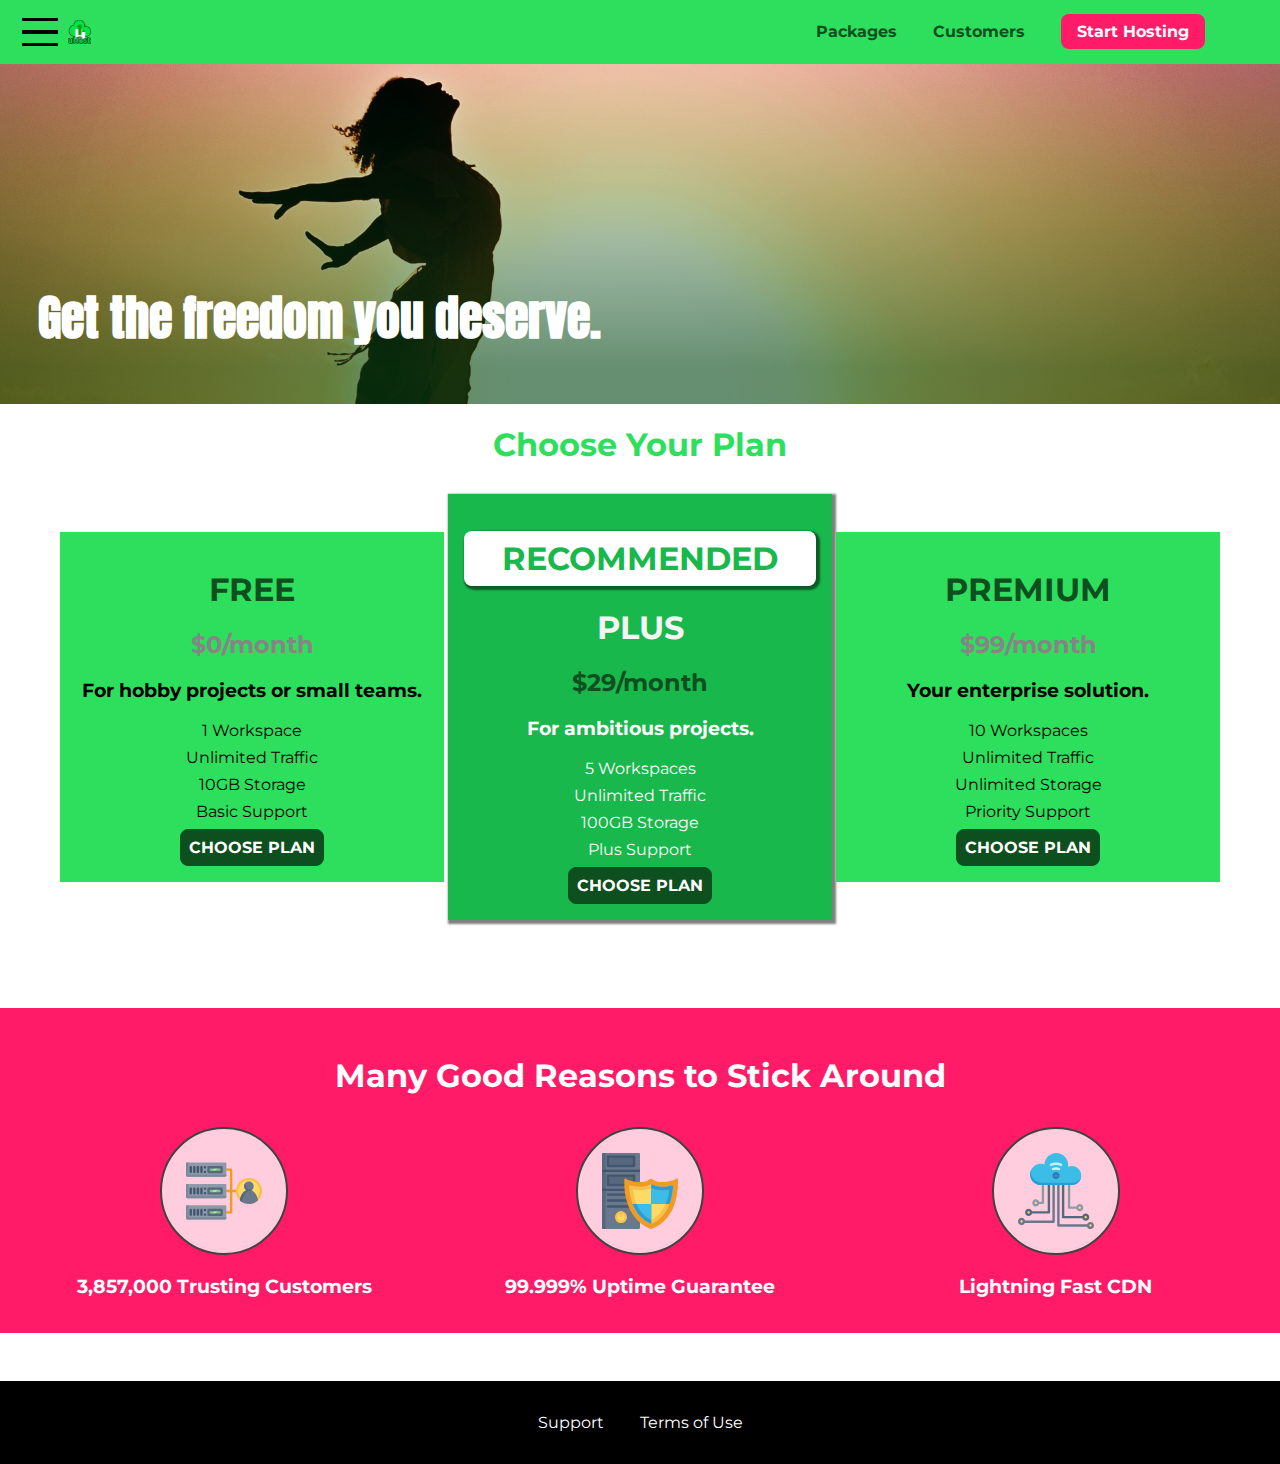
==== index.html @ 0b4457ab "First commit - desktop design, started mobile" ====
<!DOCTYPE html>
<html lang="en">

<head>
    <meta charset="UTF-8">
    <meta http-equiv="X-UA-Compatible" content="ie=edge">
    <meta name="viewport" content="width=device-width, initial-scale=1.0">
    <title>uHost</title>
    <link rel="shortcut icon" href="favicon.png">
    <link href="https://fonts.googleapis.com/css?family=Anton" rel="stylesheet">
    <link href="https://fonts.googleapis.com/css?family=Montserrat:400,700" rel="stylesheet">
    <link rel="stylesheet" href="shared.css">
    <link rel="stylesheet" href="main.css">
</head>
<body>
    <div class="backdrop"></div>
    <div class="modal">
        <h1 class="modal__title">Do you want to continue?</h1>
        <div class="modal__actions">
            <a href="start-hosting/index.html" class="modal__action">Yes!</a>
            <button class="modal__action modal__action--negative" type="button">No!</button>
        </div>
    </div>
    <header class="main-header">
        <div>
            <button class="toggle-button">
                <span class="toggle-button__bar"></span>
                <span class="toggle-button__bar"></span>
                <span class="toggle-button__bar"></span>
            </button>
            <a href="index.html" class="main-header__brand">
                <img src="images/uhost-icon.png" alt="uHost - Your favorite hosting company"/>
            </a>
        </div>
        <nav class="main-nav">
            <ul class="main-nav__items">
                <li class="main-nav__item">
                    <a href="packages/index.html">Packages</a>
                </li>
                <li class="main-nav__item">
                    <a href="customers/index.html">Customers</a>
                </li>
                <li class="main-nav__item main-nav__item--cta">
                    <a href="start-hosting/index.html">Start Hosting</a>
                </li>
            </ul>
        </nav>
    </header>
    <nav class="mobile-nav">
        <ul class="mobile-nav__items">
            <li class="mobile-nav__item">
                <a href="packages/index.html">Packages</a>
            </li>
            <li class="mobile-nav__item">
                <a href="customers/index.html">Customers</a>
            </li>
            <li class="mobile-nav__item mobile-nav__item--cta">
                <a href="start-hosting/index.html">Start Hosting</a>
            </li>
        </ul>
    </nav>
    <main>
        <section id="product-overview">
            <h1>Get the freedom you deserve.</h1>
        </section>
        <section id="plans">
            <h1 class="section-title">Choose Your Plan</h1>
            <div class="plan_list">
                <article class="plan">
                    <h1 class="plan__title">FREE</h1>
                    <h2 class="plan__price">$0/month</h2>
                    <h3>For hobby projects or small teams.</h3>
                    <ul class="plan__features">
                        <li class="plan__feature">1 Workspace</li>
                        <li class="plan__feature">Unlimited Traffic</li>
                        <li class="plan__feature">10GB Storage</li>
                        <li class="plan__feature">Basic Support</li>
                    </ul>
                    <div>
                        <button class="button">CHOOSE PLAN</button>
                    </div>
                </article>
                <article class="plan plan--highlighted">
                    <h1 class="plan__annotation">RECOMMENDED</h1>
                    <h1 class="plan__title">PLUS</h1>
                    <h2 class="plan__price">$29/month</h2>
                    <h3>For ambitious projects.</h3>
                    <ul class="plan__features">
                        <li class="plan__feature">5 Workspaces</li>
                        <li class="plan__feature">Unlimited Traffic</li>
                        <li class="plan__feature">100GB Storage</li>
                        <li class="plan__feature">Plus Support</li>
                    </ul>
                    <div>
                        <button class="button">CHOOSE PLAN</button>
                    </div>
                </article>
                <article class="plan">
                    <h1 class="plan__title">PREMIUM</h1>
                    <h2 class="plan__price">$99/month</h2>
                    <h3>Your enterprise solution.</h3>
                    <ul class="plan__features">
                        <li class="plan__feature">10 Workspaces</li>
                        <li class="plan__feature">Unlimited Traffic</li>
                        <li class="plan__feature">Unlimited Storage</li>
                        <li class="plan__feature">Priority Support</li>
                    </ul>
                    <div>
                        <button class="button">CHOOSE PLAN</button>
                    </div>
                </article>
            </div>
        </section>
        <section id="key-features">
            <h1 class="section-title">Many Good Reasons to Stick Around</h1>
            <ul class="key-features__list">
                <li class="key-feature">
                    <div class="key-feature__image">
                        <svg viewBox="0 0 512 512">
                            <path style="fill:#F09B24;" d="M344,248h-32V112c0-4.418-3.582-8-8-8h-40c-4.418,0-8,3.582-8,8s3.582,8,8,8h32v128h-32  c-4.418,0-8,3.582-8,8s3.582,8,8,8h32v128h-32c-4.418,0-8,3.582-8,8s3.582,8,8,8h40c4.418,0,8-3.582,8-8V264h32c4.418,0,8-3.582,8-8  S348.418,248,344,248z"
                            />
                            <path style="fill:#8E9AA9;" d="M264,64H8c-4.418,0-8,3.582-8,8v80c0,4.418,3.582,8,8,8h256c4.418,0,8-3.582,8-8V72  C272,67.582,268.418,64,264,64z"
                            />
                            <path style="fill:#7C899B;" d="M24,144c-4.418,0-8-3.582-8-8V64H8c-4.418,0-8,3.582-8,8v80c0,4.418,3.582,8,8,8h256  c4.418,0,8-3.582,8-8v-8H24z"
                            />
                            <rect x="152" y="96" style="fill:#B8E3A8;" width="88" height="32" />
                            <g>
                                <polygon style="fill:#7EC97D;" points="152,96 152,128 166,128 198,96  " />
                                <polygon style="fill:#7EC97D;" points="220,96 188,128 240,128 240,96  " />
                            </g>
                            <path style="fill:#56677E;" d="M240,136h-88c-4.418,0-8-3.582-8-8V96c0-4.418,3.582-8,8-8h88c4.418,0,8,3.582,8,8v32  C248,132.418,244.418,136,240,136z M160,120h72v-16h-72V120z"
                            />
                            <g>
                                <path style="fill:#435670;" d="M32,136c-4.418,0-8-3.582-8-8V96c0-4.418,3.582-8,8-8s8,3.582,8,8v32C40,132.418,36.418,136,32,136z   "
                                />
                                <path style="fill:#435670;" d="M56,136c-4.418,0-8-3.582-8-8V96c0-4.418,3.582-8,8-8s8,3.582,8,8v32C64,132.418,60.418,136,56,136z   "
                                />
                                <path style="fill:#435670;" d="M80,136c-4.418,0-8-3.582-8-8V96c0-4.418,3.582-8,8-8s8,3.582,8,8v32C88,132.418,84.418,136,80,136z   "
                                />
                                <path style="fill:#435670;" d="M104,136c-4.418,0-8-3.582-8-8V96c0-4.418,3.582-8,8-8s8,3.582,8,8v32   C112,132.418,108.418,136,104,136z"
                                />
                                <path style="fill:#435670;" d="M128,105c-4.418,0-8-3.582-8-8v-1c0-4.418,3.582-8,8-8s8,3.582,8,8v1   C136,101.418,132.418,105,128,105z"
                                />
                                <path style="fill:#435670;" d="M128,136c-4.418,0-8-3.582-8-8v-1c0-4.418,3.582-8,8-8s8,3.582,8,8v1   C136,132.418,132.418,136,128,136z"
                                />
                            </g>
                            <path style="fill:#8E9AA9;" d="M264,208H8c-4.418,0-8,3.582-8,8v80c0,4.418,3.582,8,8,8h256c4.418,0,8-3.582,8-8v-80  C272,211.582,268.418,208,264,208z"
                            />
                            <path style="fill:#7C899B;" d="M24,288c-4.418,0-8-3.582-8-8v-72H8c-4.418,0-8,3.582-8,8v80c0,4.418,3.582,8,8,8h256  c4.418,0,8-3.582,8-8v-8H24z"
                            />
                            <rect x="152" y="240" style="fill:#B8E3A8;" width="88" height="32" />
                            <g>
                                <polygon style="fill:#7EC97D;" points="152,240 152,272 166,272 198,240  " />
                                <polygon style="fill:#7EC97D;" points="220,240 188,272 240,272 240,240  " />
                            </g>
                            <path style="fill:#56677E;" d="M240,280h-88c-4.418,0-8-3.582-8-8v-32c0-4.418,3.582-8,8-8h88c4.418,0,8,3.582,8,8v32  C248,276.418,244.418,280,240,280z M160,264h72v-16h-72V264z"
                            />
                            <g>
                                <path style="fill:#435670;" d="M32,280c-4.418,0-8-3.582-8-8v-32c0-4.418,3.582-8,8-8s8,3.582,8,8v32C40,276.418,36.418,280,32,280   z"
                                />
                                <path style="fill:#435670;" d="M56,280c-4.418,0-8-3.582-8-8v-32c0-4.418,3.582-8,8-8s8,3.582,8,8v32C64,276.418,60.418,280,56,280   z"
                                />
                                <path style="fill:#435670;" d="M80,280c-4.418,0-8-3.582-8-8v-32c0-4.418,3.582-8,8-8s8,3.582,8,8v32C88,276.418,84.418,280,80,280   z"
                                />
                                <path style="fill:#435670;" d="M104,280c-4.418,0-8-3.582-8-8v-32c0-4.418,3.582-8,8-8s8,3.582,8,8v32   C112,276.418,108.418,280,104,280z"
                                />
                                <path style="fill:#435670;" d="M128,249c-4.418,0-8-3.582-8-8v-1c0-4.418,3.582-8,8-8s8,3.582,8,8v1   C136,245.418,132.418,249,128,249z"
                                />
                                <path style="fill:#435670;" d="M128,280c-4.418,0-8-3.582-8-8v-1c0-4.418,3.582-8,8-8s8,3.582,8,8v1   C136,276.418,132.418,280,128,280z"
                                />
                            </g>
                            <path style="fill:#8E9AA9;" d="M264,352H8c-4.418,0-8,3.582-8,8v80c0,4.418,3.582,8,8,8h256c4.418,0,8-3.582,8-8v-80  C272,355.582,268.418,352,264,352z"
                            />
                            <path style="fill:#7C899B;" d="M24,432c-4.418,0-8-3.582-8-8v-72H8c-4.418,0-8,3.582-8,8v80c0,4.418,3.582,8,8,8h256  c4.418,0,8-3.582,8-8v-8H24z"
                            />
                            <rect x="152" y="384" style="fill:#B8E3A8;" width="88" height="32" />
                            <g>
                                <polygon style="fill:#7EC97D;" points="152,384 152,416 166,416 198,384  " />
                                <polygon style="fill:#7EC97D;" points="220,384 188,416 240,416 240,384  " />
                            </g>
                            <path style="fill:#56677E;" d="M240,424h-88c-4.418,0-8-3.582-8-8v-32c0-4.418,3.582-8,8-8h88c4.418,0,8,3.582,8,8v32  C248,420.418,244.418,424,240,424z M160,408h72v-16h-72V408z"
                            />
                            <g>
                                <path style="fill:#435670;" d="M32,424c-4.418,0-8-3.582-8-8v-32c0-4.418,3.582-8,8-8s8,3.582,8,8v32C40,420.418,36.418,424,32,424   z"
                                />
                                <path style="fill:#435670;" d="M56,424c-4.418,0-8-3.582-8-8v-32c0-4.418,3.582-8,8-8s8,3.582,8,8v32C64,420.418,60.418,424,56,424   z"
                                />
                                <path style="fill:#435670;" d="M80,424c-4.418,0-8-3.582-8-8v-32c0-4.418,3.582-8,8-8s8,3.582,8,8v32C88,420.418,84.418,424,80,424   z"
                                />
                                <path style="fill:#435670;" d="M104,424c-4.418,0-8-3.582-8-8v-32c0-4.418,3.582-8,8-8s8,3.582,8,8v32   C112,420.418,108.418,424,104,424z"
                                />
                                <path style="fill:#435670;" d="M128,393c-4.418,0-8-3.582-8-8v-1c0-4.418,3.582-8,8-8s8,3.582,8,8v1   C136,389.418,132.418,393,128,393z"
                                />
                                <path style="fill:#435670;" d="M128,424c-4.418,0-8-3.582-8-8v-1c0-4.418,3.582-8,8-8s8,3.582,8,8v1   C136,420.418,132.418,424,128,424z"
                                />
                            </g>
                            <path style="fill:#F7C14D;" d="M424,168c-48.523,0-88,39.477-88,88s39.477,88,88,88s88-39.477,88-88S472.523,168,424,168z" />
                            <path style="fill:#FFDB66;" d="M424,184c-39.701,0-72,32.299-72,72s32.299,72,72,72s72-32.299,72-72S463.701,184,424,184z" />
                            <path style="fill:#69788D;" d="M484.893,314.16C476.393,274.588,451.922,248,424,248s-52.393,26.588-60.893,66.16  c-0.605,2.82,0.354,5.749,2.511,7.664C381.731,336.124,402.465,344,424,344s42.269-7.876,58.381-22.176  C484.539,319.909,485.498,316.98,484.893,314.16z"
                            />
                            <path style="fill:#56677E;" d="M434.053,249.171C430.768,248.403,427.411,248,424,248c-27.922,0-52.393,26.588-60.893,66.16  c-0.605,2.82,0.354,5.749,2.511,7.664c3.383,3.002,6.979,5.703,10.734,8.125C384.904,286.243,407.373,255.378,434.053,249.171z"
                            />
                            <path style="fill:#69788D;" d="M424,192c-17.645,0-32,14.355-32,32s14.355,32,32,32s32-14.355,32-32S441.645,192,424,192z" />
                            <path style="fill:#56677E;" d="M432,248c-17.645,0-32-14.355-32-32c0-6.783,2.128-13.076,5.742-18.258  C397.444,203.53,392,213.138,392,224c0,17.645,14.355,32,32,32c10.862,0,20.471-5.444,26.258-13.742  C445.076,245.872,438.783,248,432,248z"
                            />
                        </svg>
  
                    </div>
                    <p class="key-feature__description">3,857,000 Trusting Customers</p>
                </li>
                <li class="key-feature">
                    <div class="key-feature__image">
                        <svg viewBox="0 0 512 512">
                            <path style="fill:#69788D;" d="M248,0H8C3.582,0,0,3.582,0,8v496c0,4.418,3.582,8,8,8h240c4.418,0,8-3.582,8-8V8  C256,3.582,252.418,0,248,0z"
                            />
                            <path style="fill:#56677E;" d="M24,504V8c0-4.418,3.582-8,8-8H8C3.582,0,0,3.582,0,8v496c0,4.418,3.582,8,8,8h24  C27.582,512,24,508.418,24,504z"
                            />
                            <g>
                                <rect x="0" y="112" style="fill:#435670;" width="256" height="16" />
                                <rect x="0" y="240" style="fill:#435670;" width="256" height="16" />
                            </g>
                            <path style="fill:#F7C14D;" d="M128,392c-22.056,0-40,17.944-40,40s17.944,40,40,40s40-17.944,40-40S150.056,392,128,392z" />
                            <path style="fill:#FFDB66;" d="M128,408c-13.233,0-24,10.767-24,24s10.767,24,24,24s24-10.767,24-24S141.233,408,128,408z" />
                            <path style="fill:#F7C14D;" d="M128,392c-2.739,0-5.414,0.278-8,0.805V424c0,4.418,3.582,8,8,8c4.418,0,8-3.582,8-8v-31.195  C133.414,392.278,130.739,392,128,392z"
                            />
                            <g>
                                <path style="fill:#435670;" d="M216,288H40c-4.418,0-8-3.582-8-8s3.582-8,8-8h176c4.418,0,8,3.582,8,8S220.418,288,216,288z"
                                />
                                <path style="fill:#435670;" d="M216,328H40c-4.418,0-8-3.582-8-8s3.582-8,8-8h176c4.418,0,8,3.582,8,8S220.418,328,216,328z"
                                />
                                <path style="fill:#435670;" d="M216,368H40c-4.418,0-8-3.582-8-8s3.582-8,8-8h176c4.418,0,8,3.582,8,8S220.418,368,216,368z"
                                />
                                <path style="fill:#435670;" d="M216,16H40c-4.418,0-8,3.582-8,8v64c0,4.418,3.582,8,8,8h176c4.418,0,8-3.582,8-8V24   C224,19.582,220.418,16,216,16z"
                                />
                            </g>
                            <rect x="48" y="32" style="fill:#56677E;" width="160" height="48" />
                            <path style="fill:#435670;" d="M216,144H40c-4.418,0-8,3.582-8,8v64c0,4.418,3.582,8,8,8h176c4.418,0,8-3.582,8-8v-64  C224,147.582,220.418,144,216,144z"
                            />
                            <rect x="48" y="160" style="fill:#56677E;" width="160" height="48" />
                            <path style="fill:#F09B24;" d="M511.747,180.237c-0.194-6.537-8.107-10.107-13.135-5.894c-5.6,4.693-42.904,21.282-98.514,21.282  c-33.45,0-64.625-20.999-64.929-21.206c-2.9-1.991-6.764-1.85-9.512,0.346c-2.677,2.135-27.201,20.86-63.793,20.86  c-55.607,0-92.914-16.589-98.515-21.282c-5.028-4.211-12.941-0.645-13.135,5.894c-1.634,54.834,4.655,105.941,18.693,151.903  c12.096,39.604,29.759,74.047,52.497,102.373c27.538,34.304,62.743,59.882,104.66,76.045c3.069,1.918,6.757,1.921,9.83,0  c41.917-16.163,77.122-41.741,104.66-76.045c22.738-28.326,40.401-62.77,52.497-102.373  C507.092,286.179,513.381,235.071,511.747,180.237z"
                            />
                            <path style="fill:#F7C14D;" d="M476.21,221.226c-1.953-1.631-4.568-2.235-7.036-1.628c-21.686,5.327-44.926,8.028-69.075,8.028  c-25.926,0-49.633-8.975-64.955-16.504c-2.307-1.134-5.016-1.091-7.284,0.116c-14.059,7.477-36.919,16.388-65.994,16.388  c-24.153,0-47.394-2.701-69.075-8.028c-5.155-1.268-10.221,2.966-9.894,8.261c2.077,33.693,7.668,65.635,16.616,94.935  c22.774,74.565,66.139,126.334,128.888,153.868c2.032,0.891,4.397,0.891,6.43,0c61.777-27.107,104.716-78.876,127.62-153.868  c8.948-29.3,14.539-61.241,16.616-94.935C479.224,225.319,478.163,222.856,476.21,221.226z"
                            />
                            <path style="fill:#FFDB66;" d="M331.609,451.727c-52.604-25.289-89.304-70.987-109.144-135.944  c-6.532-21.39-11.162-44.336-13.82-68.447c17.133,2.852,34.952,4.291,53.22,4.291c29.394,0,53.376-7.793,69.978-15.561  c17.44,7.736,41.656,15.561,68.256,15.561c18.267,0,36.085-1.439,53.219-4.291c-2.659,24.112-7.288,47.06-13.82,68.448  C419.545,381.108,383.27,426.805,331.609,451.727z"
                            />
                            <g>
                                <path style="fill:#2C9DD4;" d="M479.066,227.858c0.157-2.539-0.903-5.002-2.856-6.633s-4.568-2.235-7.036-1.628   c-21.686,5.327-44.926,8.028-69.075,8.028c-25.926,0-49.633-8.975-64.955-16.504c-1.057-0.52-2.2-0.78-3.345-0.806l-0.072,133.351   h123.601c2.556-6.746,4.933-13.702,7.123-20.874C471.398,293.493,476.989,261.552,479.066,227.858z"
                                />
                                <path style="fill:#2C9DD4;" d="M206.658,343.667c24.153,63.42,65.028,108.108,121.743,132.995c1.031,0.452,2.147,0.673,3.263,0.666   l0.063-133.661H206.658z"
                                />
                            </g>
                            <g>
                                <path style="fill:#3CBDE8;" d="M439.497,315.783c6.532-21.389,11.161-44.336,13.82-68.448c-17.134,2.852-34.952,4.291-53.219,4.291   c-26.6,0-50.815-7.824-68.256-15.561l-0.116,107.601h97.758C433.179,334.807,436.524,325.518,439.497,315.783z"
                                />
                                <path style="fill:#3CBDE8;" d="M232.523,343.667c21.144,50.298,54.363,86.56,99.087,108.06l0.117-108.06H232.523z" />
                            </g>
                        </svg>
                    </div>
                    <p class="key-feature__description">99.999% Uptime Guarantee</p>
                </li>
                <li class="key-feature">
                    <div class="key-feature__image">
                        <svg viewBox="0 0 512 512">
                            <path style="fill:#8E9AA9;" d="M168,200c-4.418,0-8,3.582-8,8v120h-17.376c-3.302-9.311-12.194-16-22.624-16  c-13.234,0-24,10.767-24,24s10.766,24,24,24c10.429,0,19.321-6.689,22.624-16H168c4.418,0,8-3.582,8-8V208  C176,203.582,172.418,200,168,200z"
                            />
                            <path style="fill:#FFDB66;" d="M120,328c-4.411,0-8,3.589-8,8s3.589,8,8,8s8-3.589,8-8S124.411,328,120,328z" />
                            <path style="fill:#56677E;" d="M208,200c-4.418,0-8,3.582-8,8v184H94.624C91.322,382.689,82.43,376,72,376  c-13.234,0-24,10.767-24,24s10.766,24,24,24c10.429,0,19.321-6.689,22.624-16H208c4.418,0,8-3.582,8-8V208  C216,203.582,212.418,200,208,200z"
                            />
                            <path style="fill:#FFDB66;" d="M72,392c-4.411,0-8,3.589-8,8s3.589,8,8,8s8-3.589,8-8S76.411,392,72,392z" />
                            <path style="fill:#69788D;" d="M240,208c-4.418,0-8,3.582-8,8v239H47.24c-2.671-10.34-12.078-18-23.24-18c-13.234,0-24,10.767-24,24  s10.766,24,24,24c9.666,0,18.009-5.747,21.809-14H240c4.418,0,8-3.582,8-8V216C248,211.582,244.418,208,240,208z"
                            />
                            <path style="fill:#FFDB66;" d="M24,453c-4.411,0-8,3.589-8,8s3.589,8,8,8s8-3.589,8-8S28.411,453,24,453z" />
                            <path style="fill:#69788D;" d="M488,464c-10.429,0-19.321,6.689-22.624,16H280V208c0-4.418-3.582-8-8-8s-8,3.582-8,8v280  c0,4.418,3.582,8,8,8h193.376c3.302,9.311,12.194,16,22.624,16c13.234,0,24-10.767,24-24S501.234,464,488,464z"
                            />
                            <path style="fill:#FFDB66;" d="M488,480c-4.411,0-8,3.589-8,8s3.589,8,8,8s8-3.589,8-8S492.411,480,488,480z" />
                            <path style="fill:#56677E;" d="M456,408c-10.429,0-19.321,6.689-22.624,16H312V208c0-4.418-3.582-8-8-8s-8,3.582-8,8v224  c0,4.418,3.582,8,8,8h129.376c3.302,9.311,12.194,16,22.624,16c13.234,0,24-10.767,24-24S469.234,408,456,408z"
                            />
                            <path style="fill:#FFDB66;" d="M456,424c-4.411,0-8,3.589-8,8s3.589,8,8,8s8-3.589,8-8S460.411,424,456,424z" />
                            <path style="fill:#8E9AA9;" d="M416,344c-10.429,0-19.321,6.689-22.624,16H352V208c0-4.418-3.582-8-8-8s-8,3.582-8,8v160  c0,4.418,3.582,8,8,8h49.376c3.302,9.311,12.194,16,22.624,16c13.234,0,24-10.767,24-24S429.234,344,416,344z"
                            />
                            <path style="fill:#FFDB66;" d="M416,360c-4.411,0-8,3.589-8,8s3.589,8,8,8s8-3.589,8-8S420.411,360,416,360z" />
                            <path style="fill:#3CBDE8;" d="M362,88c-8.741,0-17.231,1.751-25.06,5.085C337.646,88.797,338,84.43,338,80  c0-44.112-35.888-80-80-80c-42.823,0-77.895,33.816-79.909,76.149C170.393,73.415,162.244,72,154,72c-39.701,0-72,32.299-72,72  s32.299,72,72,72h208c35.29,0,64-28.71,64-64S397.29,88,362,88z"
                            />
                            <path style="fill:#2C9DD4;" d="M368,200H160c-39.701,0-72-32.299-72-72c0-5.863,0.721-11.559,2.05-17.019  C84.918,120.88,82,132.102,82,144c0,39.701,32.299,72,72,72h208c30.389,0,55.88-21.296,62.379-49.743  C413.565,186.327,392.352,200,368,200z"
                            />
                            <path style="fill:#2A7DB5;" d="M256,128c-13.234,0-24,10.767-24,24s10.766,24,24,24c13.233,0,24-10.767,24-24S269.233,128,256,128z"
                            />
                            <path style="fill:#2C9DD4;" d="M256,144c-4.411,0-8,3.589-8,8s3.589,8,8,8c4.411,0,8-3.589,8-8S260.411,144,256,144z" />
                            <g>
                                <path style="fill:#C5F1FA;" d="M221.755,87.695c-2.994,0-5.864-1.688-7.233-4.572c-1.894-3.991-0.194-8.763,3.798-10.657   C230.157,66.849,242.834,64,256,64c13.166,0,25.844,2.849,37.68,8.466c3.992,1.895,5.692,6.666,3.798,10.657   s-6.666,5.692-10.657,3.798C277.144,82.328,266.774,80,256,80c-10.774,0-21.144,2.328-30.821,6.921   C224.072,87.446,222.904,87.695,221.755,87.695z"
                                />
                                <path style="fill:#C5F1FA;" d="M276.545,116.618c-1.148,0-2.316-0.249-3.424-0.774C267.745,113.293,261.985,112,256,112   c-5.985,0-11.745,1.293-17.121,3.844c-3.991,1.895-8.763,0.192-10.657-3.798c-1.894-3.992-0.193-8.764,3.798-10.657   C239.557,97.813,247.625,96,256,96c8.376,0,16.444,1.813,23.98,5.389c3.991,1.894,5.692,6.665,3.798,10.657   C282.41,114.93,279.539,116.618,276.545,116.618z"
                                />
                            </g>

                        </svg>
                    </div>
                    <p class="key-feature__description">Lightning Fast CDN</p>
                </li>
            </ul>
        </section>
    </main>
    <footer class="main-footer">
        <nav>
            <ul class="main-footer__links">
                <li class="main-footer__link">
                    <a href="#">Support</a>
                </li>
                <li class="main-footer__link">
                    <a href="#">Terms of Use</a>
                </li>
            </ul>
        </nav>
    </footer>
    <script src="shared.js"></script>
</body>

</html>
---- shared.css ----
* {
  box-sizing: border-box;
}

body {
  font-family: 'Montserrat', sans-serif;
  margin: 0;
}

.backdrop{
  position: fixed;
  display: none;
  top:0;
  left: 0;
  z-index: 100;
  /* width: 100%;
  height: 100%; */
  width: 100vw;
  height: 100vh;
  background:rgba(0,0,0,0.5);
}

.main-header {
  background-color: #2ddf5c;
  padding: 0.5rem 1rem;
  width: 100%;
  position: fixed;
  top:0;
  left: 0;
  z-index:1;
}

.main-header > div {
  display: inline-block;
  vertical-align: middle;
}

.toggle-button {
  width: 3rem;
  background: transparent;
  border: none;
  cursor: pointer;
  padding-top: 0;
  padding-bottom: 0;
  vertical-align: middle;
}

.toggle-button:focus {
  outline: none;
}

.toggle-button__bar {
  width: 100%;
  height: 0.2rem;
  background: black;
  display: block;
  margin: 0.6rem 0;
}

.main-header__brand {
  color: #0e4f1f;
  text-decoration: none;
  font-weight: bold;
  font-size: 1.5rem;
  display: inline-block;
  height: 1.5rem;
  vertical-align: middle;
}

.main-header__brand img{
  height: 100%;
}

.main-nav {
  /* display inline but we cannot add width 100% as we have changed the behaviour to inline with this property 
      so nav only takes the space it needs to accomodate its content so text-align: rigth;  does not work in this case
      therefore we need to assign a width that is, the total width - the div (uHost) width */
  display: inline-block;
  text-align: right;
  /*Although the div width is 48.141 we added 53 a the enter between div and nav adds width the hack is to add more width to compensate*/
  width: calc(100% - 122px); /*taking into account font size and weight */
  vertical-align: middle;
}

.main-nav__items {
  /*margin and padding to 0 so we can calculate the width of our header as above right*/
  margin: 0;
  padding: 0; /*this remove bullets same as list-style:none just making sure*/
  list-style: none;
}

.main-nav__item {
  display: inline-block;
  /*margin is not included in the calculation for the width due to the 
      box-sizing: border-box;vthe links stay in the same line despite margin*/
  margin: 0 1rem;
}

.main-nav__item a,
.mobile-nav__item a {
  color: #0e4f1f;
  text-decoration: none;
  font-weight: bold;
  padding: 0.2rem 0;
}

.main-nav__item a:hover,
.main-nav__item a:active {
  color: white;
  border-bottom: 5px solid white;
}

.main-nav__item--cta a,
.mobile-nav__item--cta a {
  color: white;
  background-color: #ff1b68;
  padding: 0.5rem 1rem;
  border-radius: 8px;
}

.main-nav__item--cta a:hover,
.main-nav__item--cta a:active,
.mobile-nav__item--cta a:hover,
.mobile-nav__item--cta a:active {
  color: #ff1b68;
  background-color: white;
  border: none;
}

.main-footer {
  background-color: black;
  padding: 2rem;
  margin-top: 3rem;
}

.main-footer__links {
  list-style: none;
  margin: 0;
  padding: 0;
  text-align: center;
}

.main-footer__link {
  display: inline-block;
  margin: 0 1rem;
}

.main-footer__link a {
  color: white;
  text-decoration: none;
}

.main-footer__link a:hover,
.main-footer__link a:active {
  color: #ccc;
}

.mobile-nav {
  display: none;
  position: fixed;
  z-index: 101;
  top: 0;
  left: 0;
  background: white;
  width: 80%;
  height: 100vh;
}

.mobile-nav__items {
  width: 90%;
  height: 100%;
  list-style: none;
  margin: 10% auto;
  padding: 0;
  text-align: center;
}

.mobile-nav__item {
  margin: 1rem 0;
}

.mobile-nav__item a {
  font-size: 1.5rem;
}

.button {
  background-color: #0e4f1f;
  color: white;
  font: inherit;
  border: 1.5px solid #0e4f1f;
  padding: 0.5rem;
  border-radius: 8px;
  font-weight: bold;
  cursor: pointer;
}

.button:hover,
.button:active {
  background: white;
  color: #0e4f1f;
}

.button:focus {
  outline: none;
}

.open{
  display: block !important;
}
---- main.css ----
#product-overview {
  background: linear-gradient(to top, rgba(0, 68, 18, 0.6) 10%, transparent),
    url('images/freedom.jpg') center/cover no-repeat border-box, #ff1b68;
  /* background-image: linear-gradient(180deg, red 70%, blue 80%, rgba(0,0,0,0.5)); */
  /* background-image: radial-gradient( circle at 20% 50%, red, blue, green); */
  width: 100vw;
  height: 33vh;
  margin-top: 2.75rem;
  position: relative;
}

#product-overview h1 {
  color: white;
  font-family: 'Anton', sans-serif;
  position: absolute;
  bottom: 5%;
  left: 3%;
  font-size: 1.6rem;
}
/* Equals or larger 40rem (640px)*/
@media (min-width: 40rem) {
  #product-overview {
    height: 40vh;
    background-position: 50% 25%;
  }

  #product-overview h1 {
    font-size: 3rem;
  }
}

.section-title {
  color: #2ddf5c;
  text-align: center;
}

.plan {
  background: #2ddf5c;
  text-align: center;
  padding: 1rem;
  margin: 0.5rem 0;
  width: 100%;
}

.plan--highlighted {
  background-color: #19b84c;
  color: white;
  /* box-shadow: 2px 2px 2px 2px rgba(0, 0, 0, 0.5); */
}

.plan__annotation {
  background-color: white;
  color: #19b84c;
  padding: 0.5rem;
  box-shadow: 2px 2px 2px 2px rgba(0, 0, 0, 0.5);
  border-radius: 8px;
}

.plan__title {
  color: #0e4f1f;
}

.plan__price {
  color: #858585;
}

.plan--highlighted .plan__title {
  color: whitesmoke;
}

.plan--highlighted .plan__price {
  color: #0e4f1f;
}

.plan__features {
  list-style: none;
  margin: 0;
  padding: 0;
}

.plan__feature {
  margin: 0.5rem 0;
}

/* Equals or larger 40rem (640px)*/
@media (min-width: 40rem) {
  .plan_list {
    width: 100%;
    text-align: center;
  }
  .plan {
    width: 30%;
    display: inline-block;
    vertical-align: middle;
    min-width: 13rem;
    max-width: 25rem;
  }
  .plan--highlighted {
    box-shadow: 2px 2px 2px 2px rgba(0, 0, 0, 0.5);
  }
}

#key-features {
  background: #ff1b68;
  margin-top: 5rem;
  padding: 1rem;
}

#key-features .section-title {
  color: white;
  margin: 2rem;
}

.key-features__list {
  list-style: none;
  margin: 0;
  padding: 0;
  text-align: center;
}

.key-feature {
  display: inline-block;
  width: 33%; /*instead of 30 because the space behaviour */
  vertical-align: top;
}

.key-feature__image {
  background: #ffcdde;
  /*need square to work with radius and get a perfect circle*/
  width: 128px;
  height: 128px;
  border: 2px solid #424242;
  border-radius: 50%;
  /*fill automatically the space to the left and right equally 
    to center element horizontally it does not work vertically */
  margin: auto;
  padding: 1.5rem;
}

.key-feature__description {
  text-align: center;
  font-weight: bold;
  color: white;
  font-size: 1.2rem;
}

/* h1 {
    font-family: sans-serif;
} */

.modal {
  position: fixed;
  display: none;
  z-index: 200;
  top: 20%;
  left: 30%;
  width: 40%;
  background: white;
  padding: 1rem;
  border: 1px solid #ccc;
  box-shadow: 1px 1px 1px rgba(0, 0, 0, 0.5);
}

.modal__title {
  text-align: center;
  margin: 0 0 1rem 0;
}

.modal__actions {
  text-align: center;
}

.modal__action {
  border: 1px solid #0e4f1f;
  background: #0e4f1f;
  text-decoration: none;
  color: white;
  font: inherit;
  padding: 0.5rem 1rem;
  cursor: pointer;
}

.modal__action:hover,
.modal__action:active {
  background: #2ddf5c;
  border-color: #2ddf5c;
}

.modal__action--negative {
  background: red;
  border-color: red;
}

.modal__action--negative:hover,
.modal__action--negative:active {
  background: #ff5454;
  border-color: #ff5454;
}
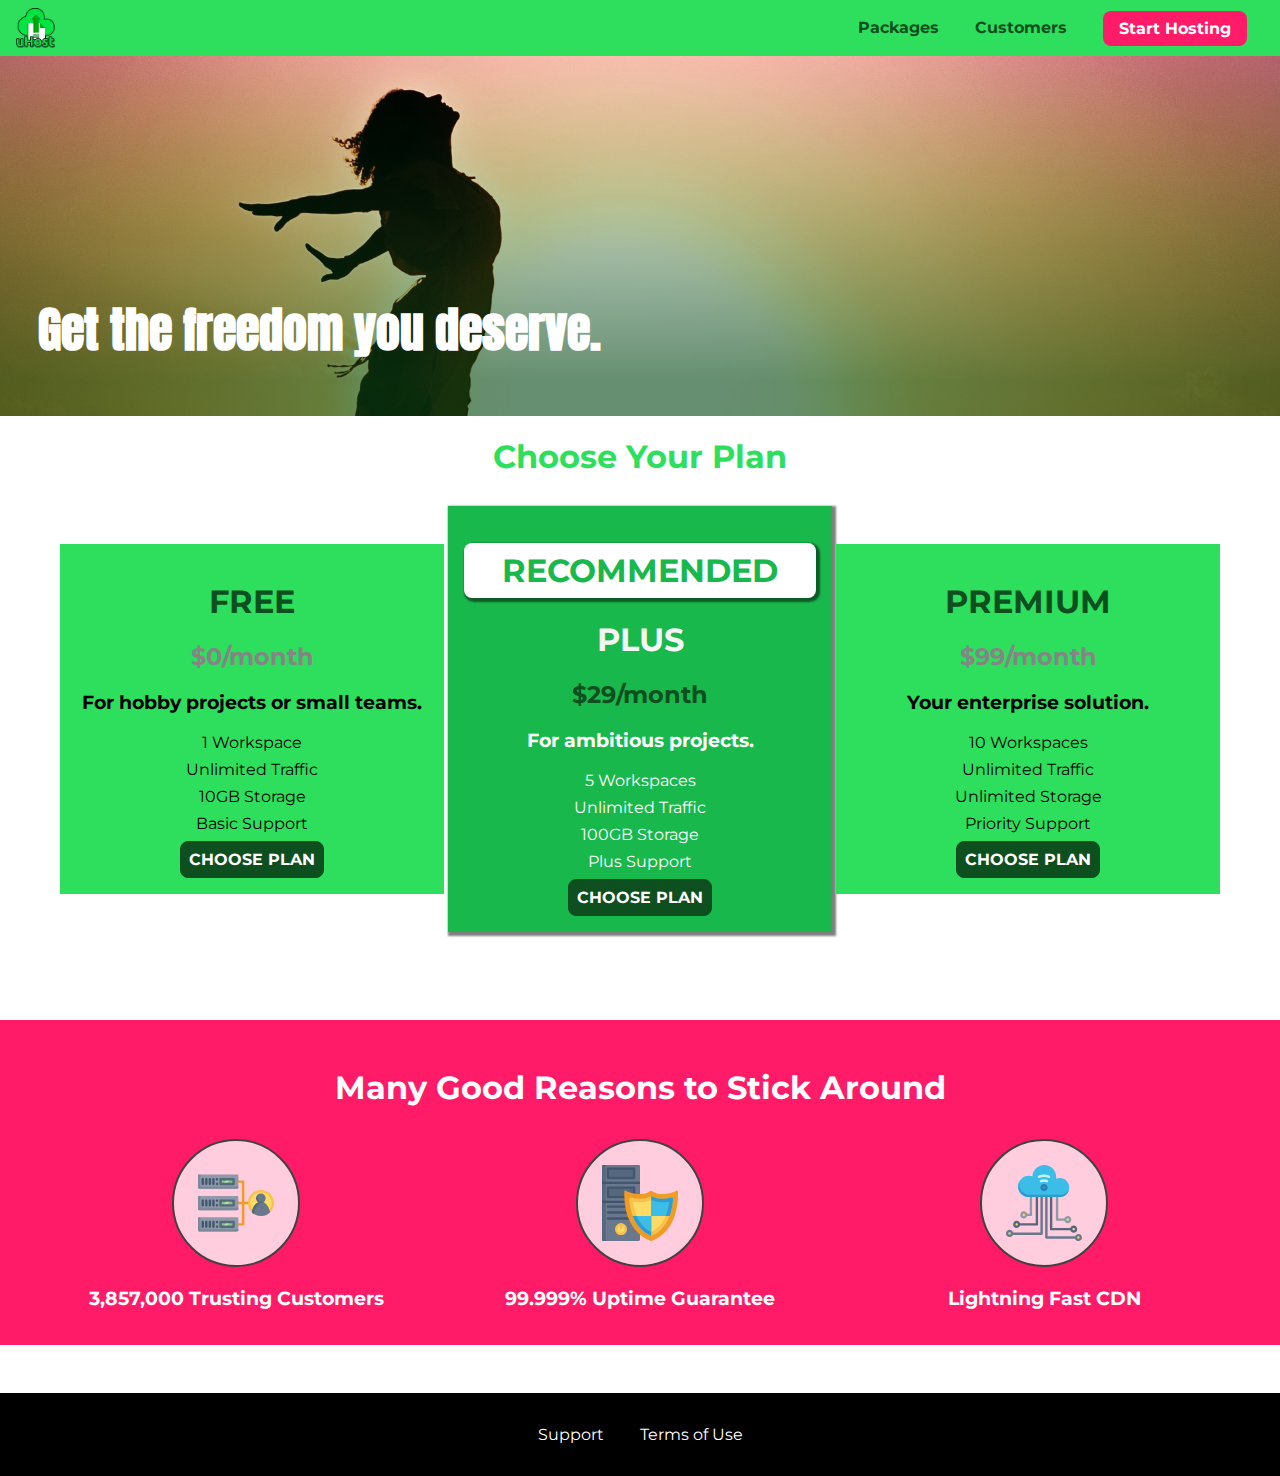
==== commit db339bbb: "Finished styling form, imported fonts, up to this point not using flexbox" ====
--- a/index.html
+++ b/index.html
@@ -7,8 +7,6 @@
     <meta name="viewport" content="width=device-width, initial-scale=1.0">
     <title>uHost</title>
     <link rel="shortcut icon" href="favicon.png">
-    <link href="https://fonts.googleapis.com/css?family=Anton" rel="stylesheet">
-    <link href="https://fonts.googleapis.com/css?family=Montserrat:400,700" rel="stylesheet">
     <link rel="stylesheet" href="shared.css">
     <link rel="stylesheet" href="main.css">
 </head>
--- a/shared.css
+++ b/shared.css
@@ -1,3 +1,7 @@
+@import url('https://fonts.googleapis.com/css?family=Roboto');
+@import url('https://fonts.googleapis.com/css?family=Anton');
+@import url('https://fonts.googleapis.com/css?family=Montserrat:400,700');
+
 * {
   box-sizing: border-box;
 }
@@ -5,6 +9,13 @@
 body {
   font-family: 'Montserrat', sans-serif;
   margin: 0;
+}
+
+main{
+  /* calculation to make sure footer is always at the bottom  
+  100% view port - 3.5rem (navigation bar) - (footer height 19px with padding top bottom (32px) and margin top (48px) = 131px (8rem)*/
+  min-height: calc(100vh - 3.5rem - 8rem);
+  margin-top:3.5rem; /*2.5rem height of the icon + 2 * 0.5rem padding for ther navbar=3.5rem total navbar height*/
 }
 
 .backdrop{
@@ -61,25 +72,17 @@
   color: #0e4f1f;
   text-decoration: none;
   font-weight: bold;
-  font-size: 1.5rem;
   display: inline-block;
-  height: 1.5rem;
+  height:2.5rem;
   vertical-align: middle;
 }
 
 .main-header__brand img{
-  height: 100%;
+  height:100%;
 }
 
 .main-nav {
-  /* display inline but we cannot add width 100% as we have changed the behaviour to inline with this property 
-      so nav only takes the space it needs to accomodate its content so text-align: rigth;  does not work in this case
-      therefore we need to assign a width that is, the total width - the div (uHost) width */
-  display: inline-block;
-  text-align: right;
-  /*Although the div width is 48.141 we added 53 a the enter between div and nav adds width the hack is to add more width to compensate*/
-  width: calc(100% - 122px); /*taking into account font size and weight */
-  vertical-align: middle;
+    display: none;
 }
 
 .main-nav__items {
@@ -127,6 +130,23 @@
   border: none;
 }
 
+/* Equals or larger 40rem (640px)*/
+@media (min-width: 40rem) {
+  .toggle-button {
+    display: none;
+  }
+  .main-nav {
+    /* display inline but we cannot add width 100% as we have changed the behaviour to inline with this property 
+        so nav only takes the space it needs to accomodate its content so text-align: rigth;  does not work in this case
+        therefore we need to assign a width that is, the total width - the div (uHost) width */
+    display: inline-block;
+    text-align: right;
+    /*Although the div width is 48.141 we added 53 a the enter between div and nav adds width the hack is to add more width to compensate*/
+    width: calc(100% - 44px); /*taking into account font size and weight */
+    vertical-align: middle;
+  }
+}
+
 .main-footer {
   background-color: black;
   padding: 2rem;
@@ -141,8 +161,8 @@
 }
 
 .main-footer__link {
-  display: inline-block;
-  margin: 0 1rem;
+  display: block;
+  margin:1rem 0;
 }
 
 .main-footer__link a {
@@ -153,6 +173,14 @@
 .main-footer__link a:hover,
 .main-footer__link a:active {
   color: #ccc;
+}
+
+/* Equals or larger 40rem (640px)*/
+@media (min-width: 40rem) {
+  .main-footer__link {
+    display: inline-block;
+    margin: 0 1rem;
+  }
 }
 
 .mobile-nav {
@@ -204,7 +232,16 @@
   outline: none;
 }
 
+.button[disabled] {
+  cursor:not-allowed;
+  border:#a1a1a1;
+  background:#ccc;
+  color:#a1a1a1;
+}
+
 .open{
   display: block !important;
 }
 
+
+
--- a/main.css
+++ b/main.css
@@ -5,7 +5,6 @@
   /* background-image: radial-gradient( circle at 20% 50%, red, blue, green); */
   width: 100vw;
   height: 33vh;
-  margin-top: 2.75rem;
   position: relative;
 }
 
@@ -17,8 +16,9 @@
   left: 3%;
   font-size: 1.6rem;
 }
-/* Equals or larger 40rem (640px)*/
-@media (min-width: 40rem) {
+/* Equals or larger than 40rem (640px) width and equals or larger than 60rem(960px) height
+   instead of 60 we decrease for laptops to 40rem too*/
+@media (min-width: 40rem) and (min-height:40rem) {
   #product-overview {
     height: 40vh;
     background-position: 50% 25%;
@@ -83,7 +83,7 @@
 }
 
 /* Equals or larger 40rem (640px)*/
-@media (min-width: 40rem) {
+@media (min-width: 40rem)  {
   .plan_list {
     width: 100%;
     text-align: center;
@@ -116,12 +116,6 @@
   margin: 0;
   padding: 0;
   text-align: center;
-}
-
-.key-feature {
-  display: inline-block;
-  width: 33%; /*instead of 30 because the space behaviour */
-  vertical-align: top;
 }
 
 .key-feature__image {
@@ -144,6 +138,16 @@
   font-size: 1.2rem;
 }
 
+/* Equals or larger 40rem (640px)*/
+@media (min-width: 40rem) {
+  .key-feature {
+    display: inline-block;
+    width: 33%;
+    max-width:25rem;
+    vertical-align: top;
+  }
+}
+
 /* h1 {
     font-family: sans-serif;
 } */
